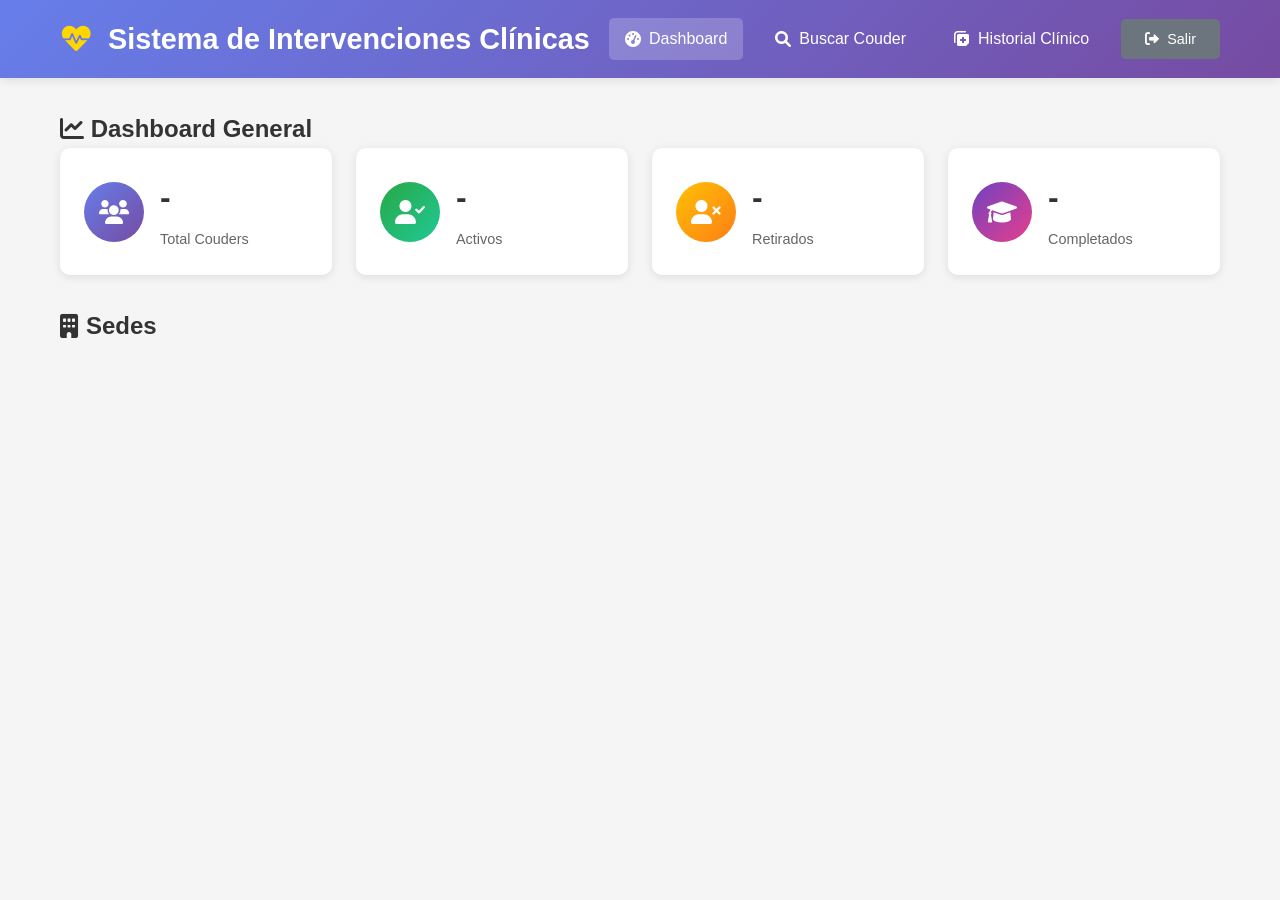
==== frontend/index.html @ 02240583 "first commit" ====
<!DOCTYPE html>
<html lang="es">
<head>
    <meta charset="UTF-8">
    <meta name="viewport" content="width=device-width, initial-scale=1.0">
    <title>Sistema de Registro de Intervenciones Clínicas</title>
    <link rel="stylesheet" href="css/style.css">
    <link href="https://cdnjs.cloudflare.com/ajax/libs/font-awesome/6.0.0/css/all.min.css" rel="stylesheet">
</head>
<body>
    <div id="app">
        <!-- Header -->
        <header class="header">
            <div class="container">
                <h1><i class="fas fa-heartbeat"></i> Sistema de Intervenciones Clínicas</h1>
                <nav class="nav">
                    <a href="#" onclick="showView('dashboard')" class="nav-link active">
                        <i class="fas fa-tachometer-alt"></i> Dashboard
                    </a>
                    <a href="#" onclick="showView('search')" class="nav-link">
                        <i class="fas fa-search"></i> Buscar Couder
                    </a>
                    <a href="#" onclick="showView('clinical')" class="nav-link">
                        <i class="fas fa-notes-medical"></i> Historial Clínico
                    </a>
                    <button onclick="logout()" class="btn btn-secondary">
                        <i class="fas fa-sign-out-alt"></i> Salir
                    </button>
                </nav>
            </div>
        </header>

        <!-- Main Content -->
        <main class="main">
            <div class="container">
                <!-- Dashboard View -->
                <div id="dashboard-view" class="view active">
                    <h2><i class="fas fa-chart-line"></i> Dashboard General</h2>
                    
                    <!-- Metrics Overview -->
                    <div class="metrics-grid">
                        <div class="metric-card">
                            <div class="metric-icon blue">
                                <i class="fas fa-users"></i>
                            </div>
                            <div class="metric-content">
                                <h3 id="total-couders">-</h3>
                                <p>Total Couders</p>
                            </div>
                        </div>
                        <div class="metric-card">
                            <div class="metric-icon green">
                                <i class="fas fa-user-check"></i>
                            </div>
                            <div class="metric-content">
                                <h3 id="activos-couders">-</h3>
                                <p>Activos</p>
                            </div>
                        </div>
                        <div class="metric-card">
                            <div class="metric-icon orange">
                                <i class="fas fa-user-times"></i>
                            </div>
                            <div class="metric-content">
                                <h3 id="retirados-couders">-</h3>
                                <p>Retirados</p>
                            </div>
                        </div>
                        <div class="metric-card">
                            <div class="metric-icon purple">
                                <i class="fas fa-graduation-cap"></i>
                            </div>
                            <div class="metric-content">
                                <h3 id="completados-couders">-</h3>
                                <p>Completados</p>
                            </div>
                        </div>
                    </div>

                    <!-- Sedes Section -->
                    <div class="section">
                        <h3><i class="fas fa-building"></i> Sedes</h3>
                        <div id="sedes-container" class="cards-grid">
                            <!-- Sedes will be loaded here -->
                        </div>
                    </div>
                </div>

                <!-- Search View -->
                <div id="search-view" class="view">
                    <h2><i class="fas fa-search"></i> Buscar Couder</h2>
                    
                    <div class="search-form">
                        <div class="form-group">
                            <label for="cc-search">Buscar por CC:</label>
                            <div class="input-group">
                                <input type="text" id="cc-search" placeholder="Ingrese el número de cédula">
                                <button onclick="searchCouder()" class="btn btn-primary">
                                    <i class="fas fa-search"></i> Buscar
                                </button>
                            </div>
                        </div>
                    </div>

                    <div id="search-results" class="search-results">
                        <!-- Search results will appear here -->
                    </div>
                </div>

                <!-- Clinical History View -->
                <div id="clinical-view" class="view">
                    <h2><i class="fas fa-notes-medical"></i> Historial Clínico</h2>
                    
                    <div id="couder-info" class="couder-info">
                        <!-- Couder basic info will appear here -->
                    </div>

                    <div class="clinical-tabs">
                        <button onclick="showTab('interventions')" class="tab-btn active">
                            <i class="fas fa-clipboard-list"></i> Intervenciones
                        </button>
                        <button onclick="showTab('ai-analysis')" class="tab-btn">
                            <i class="fas fa-brain"></i> Análisis IA
                        </button>
                        <button onclick="showTab('audio')" class="tab-btn">
                            <i class="fas fa-microphone"></i> Audio
                        </button>
                    </div>

                    <!-- Interventions Tab -->
                    <div id="interventions-tab" class="tab-content active">
                        <div class="section-header">
                            <h3>Registro de Intervenciones</h3>
                            <button onclick="showInterventionForm()" class="btn btn-primary">
                                <i class="fas fa-plus"></i> Nueva Intervención
                            </button>
                        </div>
                        
                        <div id="interventions-list" class="interventions-list">
                            <!-- Interventions will be loaded here -->
                        </div>
                    </div>

                    <!-- AI Analysis Tab -->
                    <div id="ai-analysis-tab" class="tab-content">
                        <div class="section-header">
                            <h3>Análisis con IA</h3>
                            <div class="btn-group">
                                <button onclick="generateSynthesis()" class="btn btn-primary">
                                    <i class="fas fa-magic"></i> Sintetizar
                                </button>
                                <button onclick="generateDiagnosis()" class="btn btn-secondary">
                                    <i class="fas fa-stethoscope"></i> Diagnóstico
                                </button>
                            </div>
                        </div>
                        
                        <div id="ai-analyses-list" class="ai-analyses-list">
                            <!-- AI analyses will be loaded here -->
                        </div>
                    </div>

                    <!-- Audio Tab -->
                    <div id="audio-tab" class="tab-content">
                        <div class="section-header">
                            <h3>Grabaciones de Audio</h3>
                            <button onclick="showAudioRecorder()" class="btn btn-primary">
                                <i class="fas fa-microphone"></i> Nueva Grabación
                            </button>
                        </div>
                        
                        <div id="audio-list" class="audio-list">
                            <!-- Audio recordings will be loaded here -->
                        </div>
                    </div>
                </div>
            </div>
        </main>

        <!-- Modals -->
        <!-- Intervention Form Modal -->
        <div id="intervention-modal" class="modal">
            <div class="modal-content">
                <div class="modal-header">
                    <h3><i class="fas fa-plus"></i> Nueva Intervención</h3>
                    <button onclick="closeModal('intervention-modal')" class="close-btn">&times;</button>
                </div>
                <form id="intervention-form" onsubmit="saveIntervention(event)">
                    <div class="form-group">
                        <label for="intervention-title">Título:</label>
                        <input type="text" id="intervention-title" required>
                    </div>
                    <div class="form-group">
                        <label for="intervention-description">Descripción:</label>
                        <textarea id="intervention-description" rows="4" required></textarea>
                    </div>
                    <div class="form-group">
                        <label for="intervention-observations">Observaciones:</label>
                        <textarea id="intervention-observations" rows="3"></textarea>
                    </div>
                    <div class="form-group">
                        <label for="intervention-date">Fecha y Hora:</label>
                        <input type="datetime-local" id="intervention-date" required>
                    </div>
                    <div class="form-group">
                        <label for="intervention-duration">Duración (minutos):</label>
                        <input type="number" id="intervention-duration" min="1">
                    </div>
                    <div class="form-group">
                        <label for="intervention-type">Tipo de Intervención:</label>
                        <select id="intervention-type">
                            <option value="">Seleccionar...</option>
                            <option value="individual">Individual</option>
                            <option value="grupal">Grupal</option>
                            <option value="familiar">Familiar</option>
                            <option value="crisis">Crisis</option>
                        </select>
                    </div>
                    <div class="form-actions">
                        <button type="button" onclick="closeModal('intervention-modal')" class="btn btn-secondary">
                            Cancelar
                        </button>
                        <button type="submit" class="btn btn-primary">
                            <i class="fas fa-save"></i> Guardar
                        </button>
                    </div>
                </form>
            </div>
        </div>

        <!-- Loading Overlay -->
        <div id="loading-overlay" class="loading-overlay hidden">
            <div class="spinner"></div>
            <p>Cargando...</p>
        </div>
    </div>

    <!-- Scripts -->
    <script src="js/config.js"></script>
    <script src="js/api.js"></script>
    <script src="js/auth.js"></script>
    <script src="js/dashboard.js"></script>
    <script src="js/couder.js"></script>
    <script src="js/interventions.js"></script>
    <script src="js/ai.js"></script>
    <script src="js/audio.js"></script>
    <script src="js/app.js"></script>
</body>
</html>
---- frontend/css/style.css ----
/* Reset and Base Styles */
* {
    margin: 0;
    padding: 0;
    box-sizing: border-box;
}

body {
    font-family: 'Segoe UI', Tahoma, Geneva, Verdana, sans-serif;
    line-height: 1.6;
    color: #333;
    background-color: #f5f5f5;
}

.container {
    max-width: 1200px;
    margin: 0 auto;
    padding: 0 20px;
}

/* Header Styles */
.header {
    background: linear-gradient(135deg, #667eea 0%, #764ba2 100%);
    color: white;
    padding: 1rem 0;
    box-shadow: 0 2px 10px rgba(0,0,0,0.1);
}

.header .container {
    display: flex;
    justify-content: space-between;
    align-items: center;
}

.header h1 {
    font-size: 1.8rem;
    font-weight: 600;
}

.header h1 i {
    margin-right: 0.5rem;
    color: #ffd700;
}

.nav {
    display: flex;
    align-items: center;
    gap: 1rem;
}

.nav-link {
    color: white;
    text-decoration: none;
    padding: 0.5rem 1rem;
    border-radius: 5px;
    transition: background-color 0.3s;
    display: flex;
    align-items: center;
    gap: 0.5rem;
}

.nav-link:hover, .nav-link.active {
    background-color: rgba(255,255,255,0.2);
}

/* Main Content */
.main {
    padding: 2rem 0;
    min-height: calc(100vh - 80px);
}

.view {
    display: none;
}

.view.active {
    display: block;
}

/* Button Styles */
.btn {
    padding: 0.75rem 1.5rem;
    border: none;
    border-radius: 5px;
    cursor: pointer;
    font-size: 0.9rem;
    font-weight: 500;
    transition: all 0.3s;
    display: inline-flex;
    align-items: center;
    gap: 0.5rem;
    text-decoration: none;
}

.btn-primary {
    background: linear-gradient(135deg, #667eea 0%, #764ba2 100%);
    color: white;
}

.btn-primary:hover {
    transform: translateY(-2px);
    box-shadow: 0 5px 15px rgba(102, 126, 234, 0.4);
}

.btn-secondary {
    background: #6c757d;
    color: white;
}

.btn-secondary:hover {
    background: #5a6268;
}

.btn-success {
    background: #28a745;
    color: white;
}

.btn-warning {
    background: #ffc107;
    color: #212529;
}

.btn-danger {
    background: #dc3545;
    color: white;
}

/* Metrics Grid */
.metrics-grid {
    display: grid;
    grid-template-columns: repeat(auto-fit, minmax(250px, 1fr));
    gap: 1.5rem;
    margin-bottom: 2rem;
}

.metric-card {
    background: white;
    padding: 1.5rem;
    border-radius: 10px;
    box-shadow: 0 2px 10px rgba(0,0,0,0.1);
    display: flex;
    align-items: center;
    gap: 1rem;
    transition: transform 0.3s;
}

.metric-card:hover {
    transform: translateY(-5px);
}

.metric-icon {
    width: 60px;
    height: 60px;
    border-radius: 50%;
    display: flex;
    align-items: center;
    justify-content: center;
    font-size: 1.5rem;
    color: white;
}

.metric-icon.blue { background: linear-gradient(135deg, #667eea, #764ba2); }
.metric-icon.green { background: linear-gradient(135deg, #28a745, #20c997); }
.metric-icon.orange { background: linear-gradient(135deg, #ffc107, #fd7e14); }
.metric-icon.purple { background: linear-gradient(135deg, #6f42c1, #e83e8c); }

.metric-content h3 {
    font-size: 2rem;
    font-weight: bold;
    margin-bottom: 0.25rem;
}

.metric-content p {
    color: #666;
    font-size: 0.9rem;
}

/* Cards Grid */
.cards-grid {
    display: grid;
    grid-template-columns: repeat(auto-fit, minmax(300px, 1fr));
    gap: 1.5rem;
}

.card {
    background: white;
    padding: 1.5rem;
    border-radius: 10px;
    box-shadow: 0 2px 10px rgba(0,0,0,0.1);
    transition: transform 0.3s;
}

.card:hover {
    transform: translateY(-5px);
}

.card-header {
    display: flex;
    justify-content: space-between;
    align-items: center;
    margin-bottom: 1rem;
    padding-bottom: 1rem;
    border-bottom: 1px solid #eee;
}

.card-title {
    font-size: 1.25rem;
    font-weight: 600;
    color: #333;
}

.card-body {
    color: #666;
}

/* Section Styles */
.section {
    margin-bottom: 2rem;
}

.section h3 {
    font-size: 1.5rem;
    margin-bottom: 1rem;
    color: #333;
    display: flex;
    align-items: center;
    gap: 0.5rem;
}

.section-header {
    display: flex;
    justify-content: space-between;
    align-items: center;
    margin-bottom: 1.5rem;
}

.btn-group {
    display: flex;
    gap: 0.5rem;
}

/* Search Form */
.search-form {
    background: white;
    padding: 2rem;
    border-radius: 10px;
    box-shadow: 0 2px 10px rgba(0,0,0,0.1);
    margin-bottom: 2rem;
}

.form-group {
    margin-bottom: 1rem;
}

.form-group label {
    display: block;
    margin-bottom: 0.5rem;
    font-weight: 500;
    color: #333;
}

.form-group input,
.form-group textarea,
.form-group select {
    width: 100%;
    padding: 0.75rem;
    border: 1px solid #ddd;
    border-radius: 5px;
    font-size: 0.9rem;
    transition: border-color 0.3s;
}

.form-group input:focus,
.form-group textarea:focus,
.form-group select:focus {
    outline: none;
    border-color: #667eea;
}

.input-group {
    display: flex;
    gap: 0.5rem;
}

.input-group input {
    flex: 1;
}

/* Search Results */
.search-results {
    background: white;
    border-radius: 10px;
    box-shadow: 0 2px 10px rgba(0,0,0,0.1);
    overflow: hidden;
}

.couder-result {
    padding: 1.5rem;
    border-bottom: 1px solid #eee;
    transition: background-color 0.3s;
}

.couder-result:hover {
    background-color: #f8f9fa;
}

.couder-result:last-child {
    border-bottom: none;
}

.couder-info-header {
    display: flex;
    justify-content: space-between;
    align-items: center;
    margin-bottom: 1rem;
}

.couder-name {
    font-size: 1.25rem;
    font-weight: 600;
    color: #333;
}

.couder-cc {
    color: #666;
    font-size: 0.9rem;
}

.couder-details {
    display: grid;
    grid-template-columns: repeat(auto-fit, minmax(200px, 1fr));
    gap: 1rem;
    margin-bottom: 1rem;
}

.detail-item {
    display: flex;
    flex-direction: column;
}

.detail-label {
    font-size: 0.8rem;
    color: #666;
    margin-bottom: 0.25rem;
}

.detail-value {
    font-weight: 500;
    color: #333;
}

/* Tabs */
.clinical-tabs {
    display: flex;
    border-bottom: 2px solid #eee;
    margin-bottom: 1.5rem;
}

.tab-btn {
    background: none;
    border: none;
    padding: 1rem 1.5rem;
    cursor: pointer;
    font-size: 0.9rem;
    font-weight: 500;
    color: #666;
    border-bottom: 2px solid transparent;
    transition: all 0.3s;
    display: flex;
    align-items: center;
    gap: 0.5rem;
}

.tab-btn:hover {
    color: #333;
}

.tab-btn.active {
    color: #667eea;
    border-bottom-color: #667eea;
}

.tab-content {
    display: none;
}

.tab-content.active {
    display: block;
}

/* Interventions List */
.interventions-list {
    display: flex;
    flex-direction: column;
    gap: 1rem;
}

.intervention-card {
    background: white;
    padding: 1.5rem;
    border-radius: 10px;
    box-shadow: 0 2px 10px rgba(0,0,0,0.1);
    transition: transform 0.3s;
}

.intervention-card:hover {
    transform: translateY(-2px);
}

.intervention-header {
    display: flex;
    justify-content: space-between;
    align-items: flex-start;
    margin-bottom: 1rem;
}

.intervention-title {
    font-size: 1.1rem;
    font-weight: 600;
    color: #333;
}

.intervention-meta {
    display: flex;
    gap: 1rem;
    font-size: 0.8rem;
    color: #666;
    margin-bottom: 0.5rem;
}

.intervention-description {
    color: #666;
    margin-bottom: 1rem;
}

.intervention-actions {
    display: flex;
    gap: 0.5rem;
}

/* AI Analyses */
.ai-analyses-list {
    display: flex;
    flex-direction: column;
    gap: 1rem;
}

.ai-analysis-card {
    background: linear-gradient(135deg, #f8f9fa, #e9ecef);
    padding: 1.5rem;
    border-radius: 10px;
    border-left: 4px solid #667eea;
}

.ai-analysis-header {
    display: flex;
    justify-content: space-between;
    align-items: center;
    margin-bottom: 1rem;
}

.ai-analysis-type {
    font-weight: 600;
    color: #667eea;
}

.ai-analysis-date {
    font-size: 0.8rem;
    color: #666;
}

.ai-analysis-content {
    margin-bottom: 1rem;
}

.ai-analysis-summary {
    background: white;
    padding: 1rem;
    border-radius: 5px;
    margin-bottom: 1rem;
}

.ai-analysis-points {
    list-style: none;
    padding: 0;
}

.ai-analysis-points li {
    padding: 0.5rem 0;
    border-bottom: 1px solid #eee;
    display: flex;
    align-items: flex-start;
    gap: 0.5rem;
}

.ai-analysis-points li:last-child {
    border-bottom: none;
}

.ai-analysis-points li::before {
    content: "•";
    color: #667eea;
    font-weight: bold;
}

/* Audio List */
.audio-list {
    display: grid;
    grid-template-columns: repeat(auto-fit, minmax(300px, 1fr));
    gap: 1rem;
}

.audio-card {
    background: white;
    padding: 1.5rem;
    border-radius: 10px;
    box-shadow: 0 2px 10px rgba(0,0,0,0.1);
}

.audio-header {
    display: flex;
    justify-content: space-between;
    align-items: flex-start;
    margin-bottom: 1rem;
}

.audio-title {
    font-weight: 600;
    color: #333;
}

.audio-date {
    font-size: 0.8rem;
    color: #666;
}

.audio-controls {
    display: flex;
    gap: 0.5rem;
    margin-bottom: 1rem;
}

.audio-player {
    width: 100%;
    margin-bottom: 1rem;
}

.audio-transcription {
    background: #f8f9fa;
    padding: 1rem;
    border-radius: 5px;
    font-size: 0.9rem;
    color: #666;
}

/* Modal */
.modal {
    display: none;
    position: fixed;
    top: 0;
    left: 0;
    width: 100%;
    height: 100%;
    background: rgba(0,0,0,0.5);
    z-index: 1000;
    align-items: center;
    justify-content: center;
}

.modal.active {
    display: flex;
}

.modal-content {
    background: white;
    border-radius: 10px;
    max-width: 600px;
    width: 90%;
    max-height: 90vh;
    overflow-y: auto;
}

.modal-header {
    display: flex;
    justify-content: space-between;
    align-items: center;
    padding: 1.5rem;
    border-bottom: 1px solid #eee;
}

.modal-header h3 {
    margin: 0;
    color: #333;
}

.close-btn {
    background: none;
    border: none;
    font-size: 1.5rem;
    cursor: pointer;
    color: #666;
    padding: 0;
    width: 30px;
    height: 30px;
    display: flex;
    align-items: center;
    justify-content: center;
}

.close-btn:hover {
    color: #333;
}

.modal-body {
    padding: 1.5rem;
}

.form-actions {
    display: flex;
    gap: 1rem;
    justify-content: flex-end;
    margin-top: 1.5rem;
}

/* Loading Overlay */
.loading-overlay {
    position: fixed;
    top: 0;
    left: 0;
    width: 100%;
    height: 100%;
    background: rgba(255,255,255,0.9);
    display: flex;
    flex-direction: column;
    align-items: center;
    justify-content: center;
    z-index: 2000;
}

.loading-overlay.hidden {
    display: none;
}

.spinner {
    width: 50px;
    height: 50px;
    border: 3px solid #f3f3f3;
    border-top: 3px solid #667eea;
    border-radius: 50%;
    animation: spin 1s linear infinite;
    margin-bottom: 1rem;
}

@keyframes spin {
    0% { transform: rotate(0deg); }
    100% { transform: rotate(360deg); }
}

/* Responsive Design */
@media (max-width: 768px) {
    .header .container {
        flex-direction: column;
        gap: 1rem;
    }
    
    .nav {
        flex-wrap: wrap;
        justify-content: center;
    }
    
    .metrics-grid {
        grid-template-columns: 1fr;
    }
    
    .cards-grid {
        grid-template-columns: 1fr;
    }
    
    .couder-details {
        grid-template-columns: 1fr;
    }
    
    .clinical-tabs {
        overflow-x: auto;
    }
    
    .section-header {
        flex-direction: column;
        align-items: flex-start;
        gap: 1rem;
    }
    
    .btn-group {
        flex-wrap: wrap;
    }
    
    .intervention-header {
        flex-direction: column;
        gap: 0.5rem;
    }
    
    .modal-content {
        width: 95%;
        margin: 1rem;
    }
}

/* Utility Classes */
.text-center { text-align: center; }
.text-right { text-align: right; }
.text-left { text-align: left; }
.mb-1 { margin-bottom: 0.5rem; }
.mb-2 { margin-bottom: 1rem; }
.mb-3 { margin-bottom: 1.5rem; }
.mt-1 { margin-top: 0.5rem; }
.mt-2 { margin-top: 1rem; }
.mt-3 { margin-top: 1.5rem; }
.hidden { display: none; }
.show { display: block; }

/* Status Badges */
.badge {
    padding: 0.25rem 0.75rem;
    border-radius: 20px;
    font-size: 0.8rem;
    font-weight: 500;
}

.badge-success { background: #d4edda; color: #155724; }
.badge-warning { background: #fff3cd; color: #856404; }
.badge-danger { background: #f8d7da; color: #721c24; }
.badge-info { background: #d1ecf1; color: #0c5460; }
.badge-secondary { background: #e2e3e5; color: #383d41; }
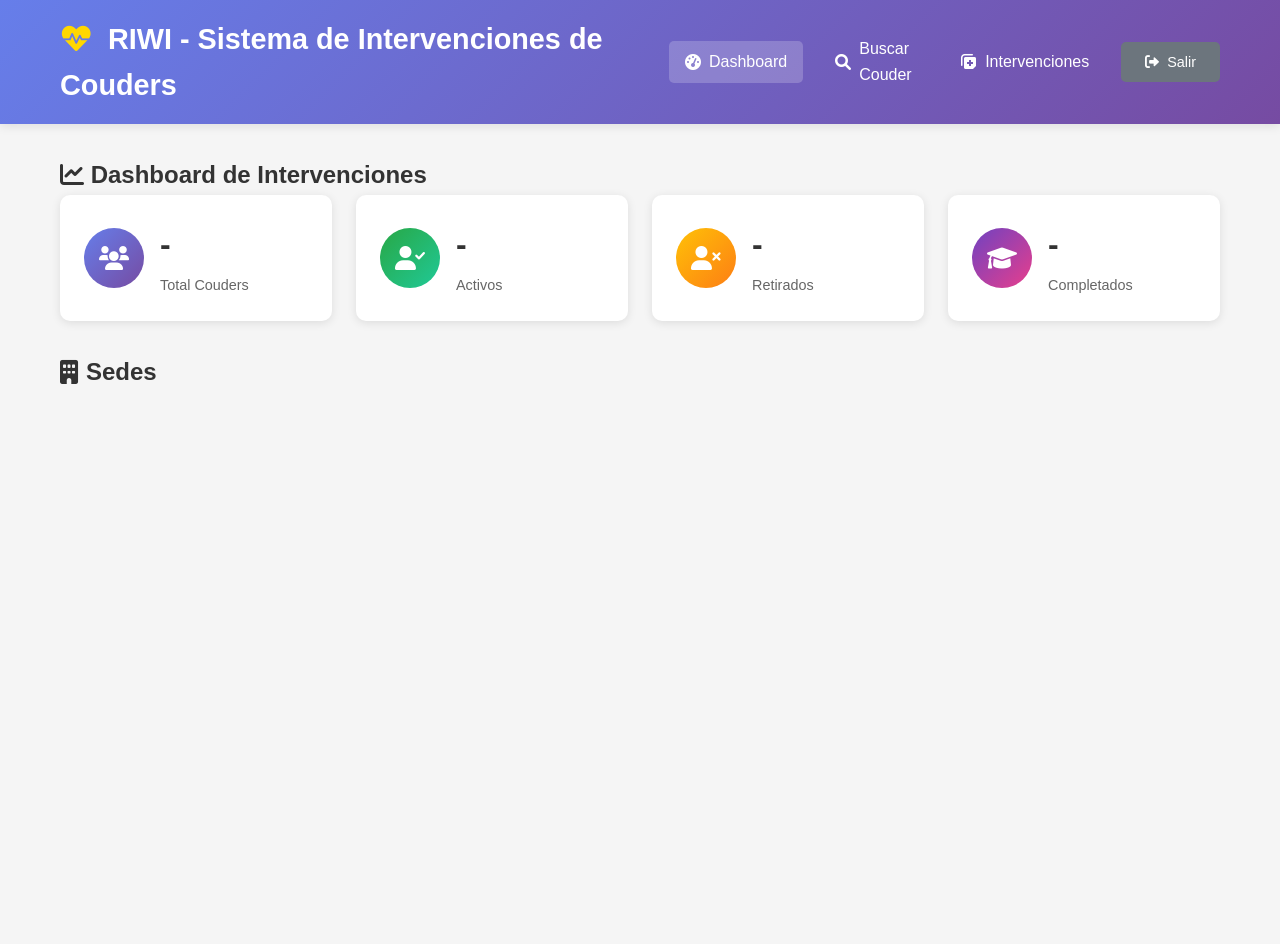
==== commit 458f9a71: "back-front-databases" ====
--- a/frontend/index.html
+++ b/frontend/index.html
@@ -3,7 +3,7 @@
 <head>
     <meta charset="UTF-8">
     <meta name="viewport" content="width=device-width, initial-scale=1.0">
-    <title>Sistema de Registro de Intervenciones Clínicas</title>
+    <title>RIWI - Sistema de Intervenciones de Couders</title>
     <link rel="stylesheet" href="css/style.css">
     <link href="https://cdnjs.cloudflare.com/ajax/libs/font-awesome/6.0.0/css/all.min.css" rel="stylesheet">
 </head>
@@ -12,7 +12,7 @@
         <!-- Header -->
         <header class="header">
             <div class="container">
-                <h1><i class="fas fa-heartbeat"></i> Sistema de Intervenciones Clínicas</h1>
+                <h1><i class="fas fa-heartbeat"></i> RIWI - Sistema de Intervenciones de Couders</h1>
                 <nav class="nav">
                     <a href="#" onclick="showView('dashboard')" class="nav-link active">
                         <i class="fas fa-tachometer-alt"></i> Dashboard
@@ -21,7 +21,7 @@
                         <i class="fas fa-search"></i> Buscar Couder
                     </a>
                     <a href="#" onclick="showView('clinical')" class="nav-link">
-                        <i class="fas fa-notes-medical"></i> Historial Clínico
+                        <i class="fas fa-notes-medical"></i> Intervenciones
                     </a>
                     <button onclick="logout()" class="btn btn-secondary">
                         <i class="fas fa-sign-out-alt"></i> Salir
@@ -35,7 +35,7 @@
             <div class="container">
                 <!-- Dashboard View -->
                 <div id="dashboard-view" class="view active">
-                    <h2><i class="fas fa-chart-line"></i> Dashboard General</h2>
+                    <h2><i class="fas fa-chart-line"></i> Dashboard de Intervenciones</h2>
                     
                     <!-- Metrics Overview -->
                     <div class="metrics-grid">
